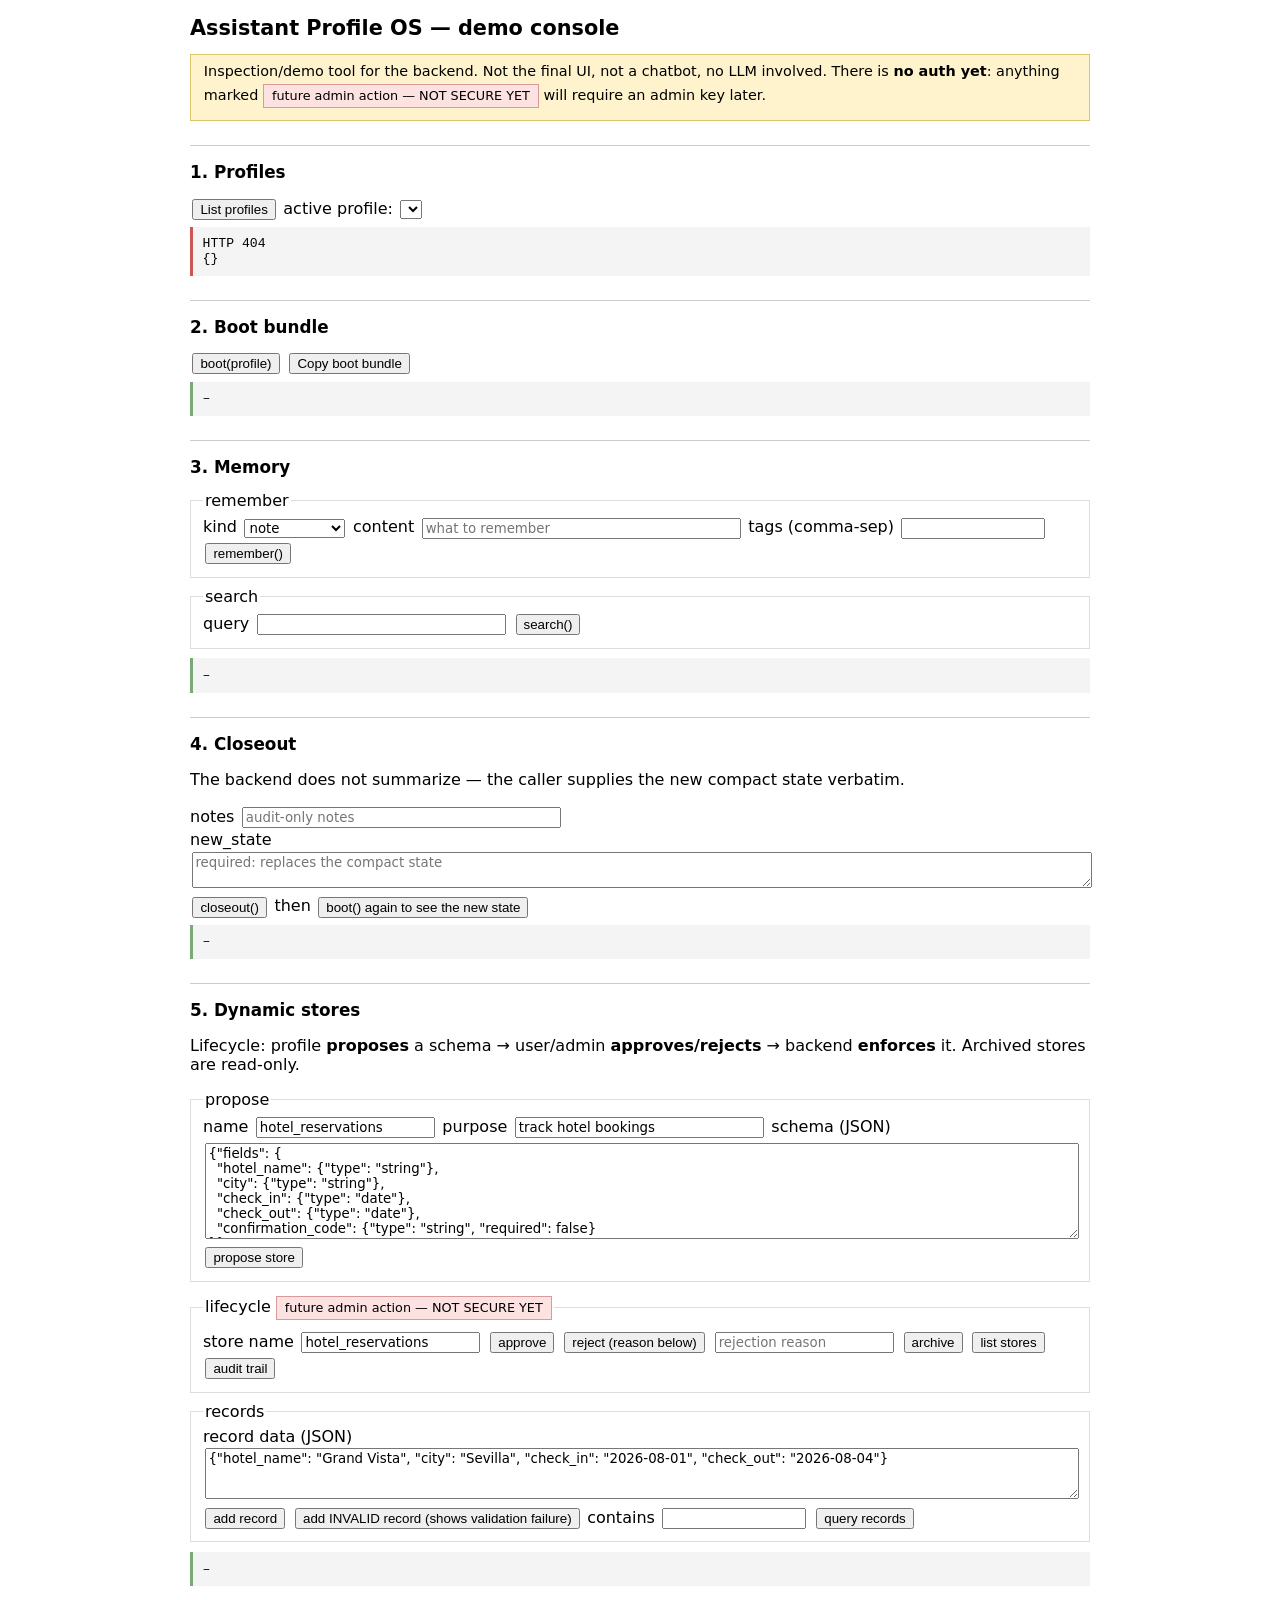
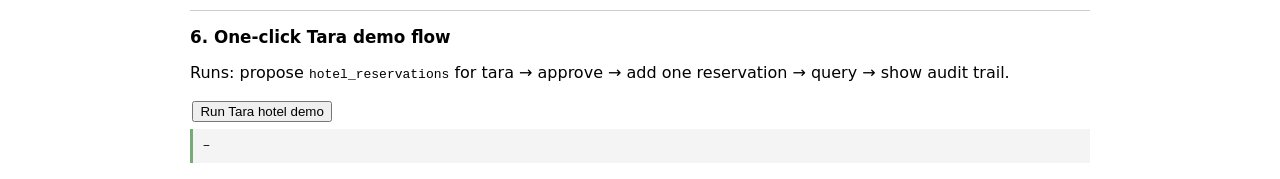
==== profile_os/demo.html @ dda85253 "human demo" ====
<!doctype html>
<html>
<head>
<meta charset="utf-8">
<meta name="viewport" content="width=device-width, initial-scale=1">
<title>Assistant Profile OS — demo console</title>
<style>
  body { font-family: system-ui, sans-serif; max-width: 900px; margin: 1rem auto; padding: 0 1rem; }
  h1 { font-size: 1.3rem; } h2 { font-size: 1.05rem; margin-top: 1.5rem; border-top: 1px solid #ccc; padding-top: 1rem; }
  .banner { background: #fff3cd; border: 1px solid #d9c66a; padding: .5rem .8rem; font-size: .9rem; }
  .admin { background: #fde2e2; border: 1px solid #d99; padding: .2rem .5rem; font-size: .8rem; display: inline-block; margin: .3rem 0; }
  button { margin: .15rem; } input, textarea, select { margin: .15rem; font-family: inherit; }
  textarea { width: 100%; box-sizing: border-box; }
  pre { background: #f4f4f4; padding: .6rem; overflow-x: auto; white-space: pre-wrap; font-size: .82rem; }
  details { margin: .3rem 0; } summary { cursor: pointer; }
  .out { border-left: 3px solid #7a7; margin-top: .3rem; }
  .err { border-left: 3px solid #c55; }
  fieldset { margin: .6rem 0; border: 1px solid #ddd; }
</style>
</head>
<body>
<h1>Assistant Profile OS — demo console</h1>
<p class="banner">Inspection/demo tool for the backend. Not the final UI, not a chatbot, no LLM involved.
There is <b>no auth yet</b>: anything marked <span class="admin">future admin action — NOT SECURE YET</span> will require an admin key later.</p>

<h2>1. Profiles</h2>
<button onclick="loadProfiles()">List profiles</button>
<span>active profile: <select id="profile" onchange="clearOuts()"></select></span>
<pre id="profiles-out" class="out">–</pre>

<h2>2. Boot bundle</h2>
<button onclick="boot()">boot(profile)</button>
<button onclick="copyBoot()">Copy boot bundle</button>
<div id="boot-view"></div>
<pre id="boot-out" class="out">–</pre>

<h2>3. Memory</h2>
<fieldset><legend>remember</legend>
  kind <select id="mem-kind"><option>note</option><option>fact</option><option>decision</option><option>failure_scar</option><option>preference</option><option>observation</option></select>
  content <input id="mem-content" size="40" placeholder="what to remember">
  tags (comma-sep) <input id="mem-tags" size="15">
  <button onclick="remember()">remember()</button>
</fieldset>
<fieldset><legend>search</legend>
  query <input id="mem-q" size="30"> <button onclick="searchMem()">search()</button>
</fieldset>
<pre id="mem-out" class="out">–</pre>

<h2>4. Closeout</h2>
<p>The backend does not summarize — the caller supplies the new compact state verbatim.</p>
notes <input id="co-notes" size="40" placeholder="audit-only notes"><br>
new_state <textarea id="co-state" rows="2" placeholder="required: replaces the compact state"></textarea>
<button onclick="closeout()">closeout()</button> then <button onclick="boot()">boot() again to see the new state</button>
<pre id="co-out" class="out">–</pre>

<h2>5. Dynamic stores</h2>
<p>Lifecycle: profile <b>proposes</b> a schema → user/admin <b>approves/rejects</b> → backend <b>enforces</b> it. Archived stores are read-only.</p>
<fieldset><legend>propose</legend>
  name <input id="st-name" size="20" value="hotel_reservations">
  purpose <input id="st-purpose" size="30" value="track hotel bookings">
  schema (JSON)
  <textarea id="st-schema" rows="6">{"fields": {
  "hotel_name": {"type": "string"},
  "city": {"type": "string"},
  "check_in": {"type": "date"},
  "check_out": {"type": "date"},
  "confirmation_code": {"type": "string", "required": false}
}}</textarea>
  <button onclick="proposeStore()">propose store</button>
</fieldset>
<fieldset><legend>lifecycle <span class="admin">future admin action — NOT SECURE YET</span></legend>
  store name <input id="st-target" size="20" value="hotel_reservations">
  <button onclick="storeAction('approve')">approve</button>
  <button onclick="storeAction('reject')">reject (reason below)</button>
  <input id="st-reason" size="20" placeholder="rejection reason">
  <button onclick="storeAction('archive')">archive</button>
  <button onclick="listStores()">list stores</button>
  <button onclick="storeAudit()">audit trail</button>
</fieldset>
<fieldset><legend>records</legend>
  record data (JSON) <textarea id="st-record" rows="3">{"hotel_name": "Grand Vista", "city": "Sevilla", "check_in": "2026-08-01", "check_out": "2026-08-04"}</textarea>
  <button onclick="addRecord()">add record</button>
  <button onclick="addBadRecord()">add INVALID record (shows validation failure)</button>
  contains <input id="st-contains" size="15"> <button onclick="queryRecords()">query records</button>
</fieldset>
<pre id="st-out" class="out">–</pre>

<h2>6. One-click Tara demo flow</h2>
<p>Runs: propose <code>hotel_reservations</code> for tara → approve → add one reservation → query → show audit trail.</p>
<button onclick="taraDemo()">Run Tara hotel demo</button>
<pre id="demo-out" class="out">–</pre>

<script>
const $ = id => document.getElementById(id);
const pid = () => $('profile').value || 'tara';

async function api(method, path, body) {
  const res = await fetch(path, {
    method,
    headers: body ? {'Content-Type': 'application/json'} : {},
    body: body ? JSON.stringify(body) : undefined,
  });
  const data = await res.json().catch(() => ({}));
  return {ok: res.ok, status: res.status, data};
}
function show(id, r) {
  const el = $(id);
  el.className = r.ok ? 'out' : 'out err';
  el.textContent = (r.ok ? '' : `HTTP ${r.status}\n`) + JSON.stringify(r.data, null, 2);
}
function clearOuts() { document.querySelectorAll('pre.out').forEach(e => e.textContent = '–'); }

async function loadProfiles() {
  const r = await api('GET', '/profiles');
  show('profiles-out', r);
  if (r.ok) $('profile').innerHTML = r.data.map(p => `<option>${p.id}</option>`).join('');
}

let lastBoot = null;
async function boot() {
  const r = await api('POST', `/profiles/${pid()}/boot`);
  show('boot-out', r);
  if (!r.ok) return;
  lastBoot = r.data;
  $('boot-view').innerHTML = `
    <p><b>compact state:</b> ${esc(r.data.compact_state)}</p>
    <details><summary>base prompt</summary><pre>${esc(r.data.base_prompt)}</pre></details>
    <details><summary>role prompt</summary><pre>${esc(r.data.role_prompt)}</pre></details>
    <details open><summary>recent memories (${r.data.recent_memories.length})</summary>
      <pre>${esc(r.data.recent_memories.map(m => `[${m.kind}] ${m.content}`).join('\n') || '(none)')}</pre></details>`;
}
function esc(s) { return (s ?? '').toString().replace(/[&<>]/g, c => ({'&':'&amp;','<':'&lt;','>':'&gt;'}[c])); }
async function copyBoot() {
  if (!lastBoot) await boot();
  if (!lastBoot) return;
  const b = lastBoot;
  const text = `# Boot bundle: ${b.profile.id}\n\n## Base prompt\n${b.base_prompt}\n## Role prompt\n${b.role_prompt}\n## Compact state\n${b.compact_state}\n\n## Recent memories\n` +
    b.recent_memories.map(m => `- [${m.kind}] ${m.content}`).join('\n');
  await navigator.clipboard.writeText(text);
  $('boot-out').textContent = 'boot bundle copied to clipboard';
}

async function remember() {
  const tags = $('mem-tags').value.split(',').map(t => t.trim()).filter(Boolean);
  show('mem-out', await api('POST', `/profiles/${pid()}/memories`,
    {kind: $('mem-kind').value, content: $('mem-content').value, tags}));
}
async function searchMem() {
  show('mem-out', await api('GET',
    `/profiles/${pid()}/memories/search?q=${encodeURIComponent($('mem-q').value)}`));
}

async function closeout() {
  show('co-out', await api('POST', `/profiles/${pid()}/closeout`,
    {notes: $('co-notes').value, new_state: $('co-state').value}));
}

async function proposeStore() {
  let schema;
  try { schema = JSON.parse($('st-schema').value); }
  catch (e) { return show('st-out', {ok: false, status: 0, data: {error: 'schema is not valid JSON: ' + e.message}}); }
  show('st-out', await api('POST', `/profiles/${pid()}/stores`,
    {name: $('st-name').value, purpose: $('st-purpose').value, proposed_by: pid(), schema}));
}
async function storeAction(action) {
  const name = $('st-target').value;
  const body = action === 'reject' ? {reason: $('st-reason').value || 'no reason given'} : undefined;
  show('st-out', await api('POST', `/profiles/${pid()}/stores/${name}/${action}`, body));
}
async function listStores() { show('st-out', await api('GET', `/profiles/${pid()}/stores`)); }
async function storeAudit() { show('st-out', await api('GET', `/profiles/${pid()}/stores/${$('st-target').value}/audit`)); }
async function addRecord() {
  let data;
  try { data = JSON.parse($('st-record').value); }
  catch (e) { return show('st-out', {ok: false, status: 0, data: {error: 'record is not valid JSON: ' + e.message}}); }
  show('st-out', await api('POST', `/profiles/${pid()}/stores/${$('st-target').value}/records`, {data}));
}
async function addBadRecord() {
  show('st-out', await api('POST', `/profiles/${pid()}/stores/${$('st-target').value}/records`,
    {data: {hotel_name: "Grand Vista", city: "Sevilla", check_in: "2026-02-30", check_out: "2026-08-04", stars: 5}}));
}
async function queryRecords() {
  const c = $('st-contains').value;
  show('st-out', await api('GET',
    `/profiles/${pid()}/stores/${$('st-target').value}/records${c ? '?contains=' + encodeURIComponent(c) : ''}`));
}

async function taraDemo() {
  const log = [];
  const step = async (label, method, path, body) => {
    const r = await api(method, path, body);
    log.push(`### ${label} → HTTP ${r.status}\n${JSON.stringify(r.data, null, 2)}`);
    $('demo-out').textContent = log.join('\n\n');
    return r;
  };
  const schema = {fields: {hotel_name: {type: 'string'}, city: {type: 'string'},
                           check_in: {type: 'date'}, check_out: {type: 'date'},
                           confirmation_code: {type: 'string', required: false}}};
  await step('1. propose hotel_reservations for tara', 'POST', '/profiles/tara/stores',
    {name: 'hotel_reservations', purpose: 'track hotel bookings', proposed_by: 'tara', schema});
  await step('2. approve (future admin action — not secure yet)', 'POST',
    '/profiles/tara/stores/hotel_reservations/approve');
  await step('3. add one reservation', 'POST', '/profiles/tara/stores/hotel_reservations/records',
    {data: {hotel_name: 'Grand Vista', city: 'Sevilla', check_in: '2026-08-01', check_out: '2026-08-04'}});
  await step('4. query records', 'GET', '/profiles/tara/stores/hotel_reservations/records');
  await step('5. audit trail', 'GET', '/profiles/tara/stores/hotel_reservations/audit');
}

loadProfiles();
</script>
</body>
</html>
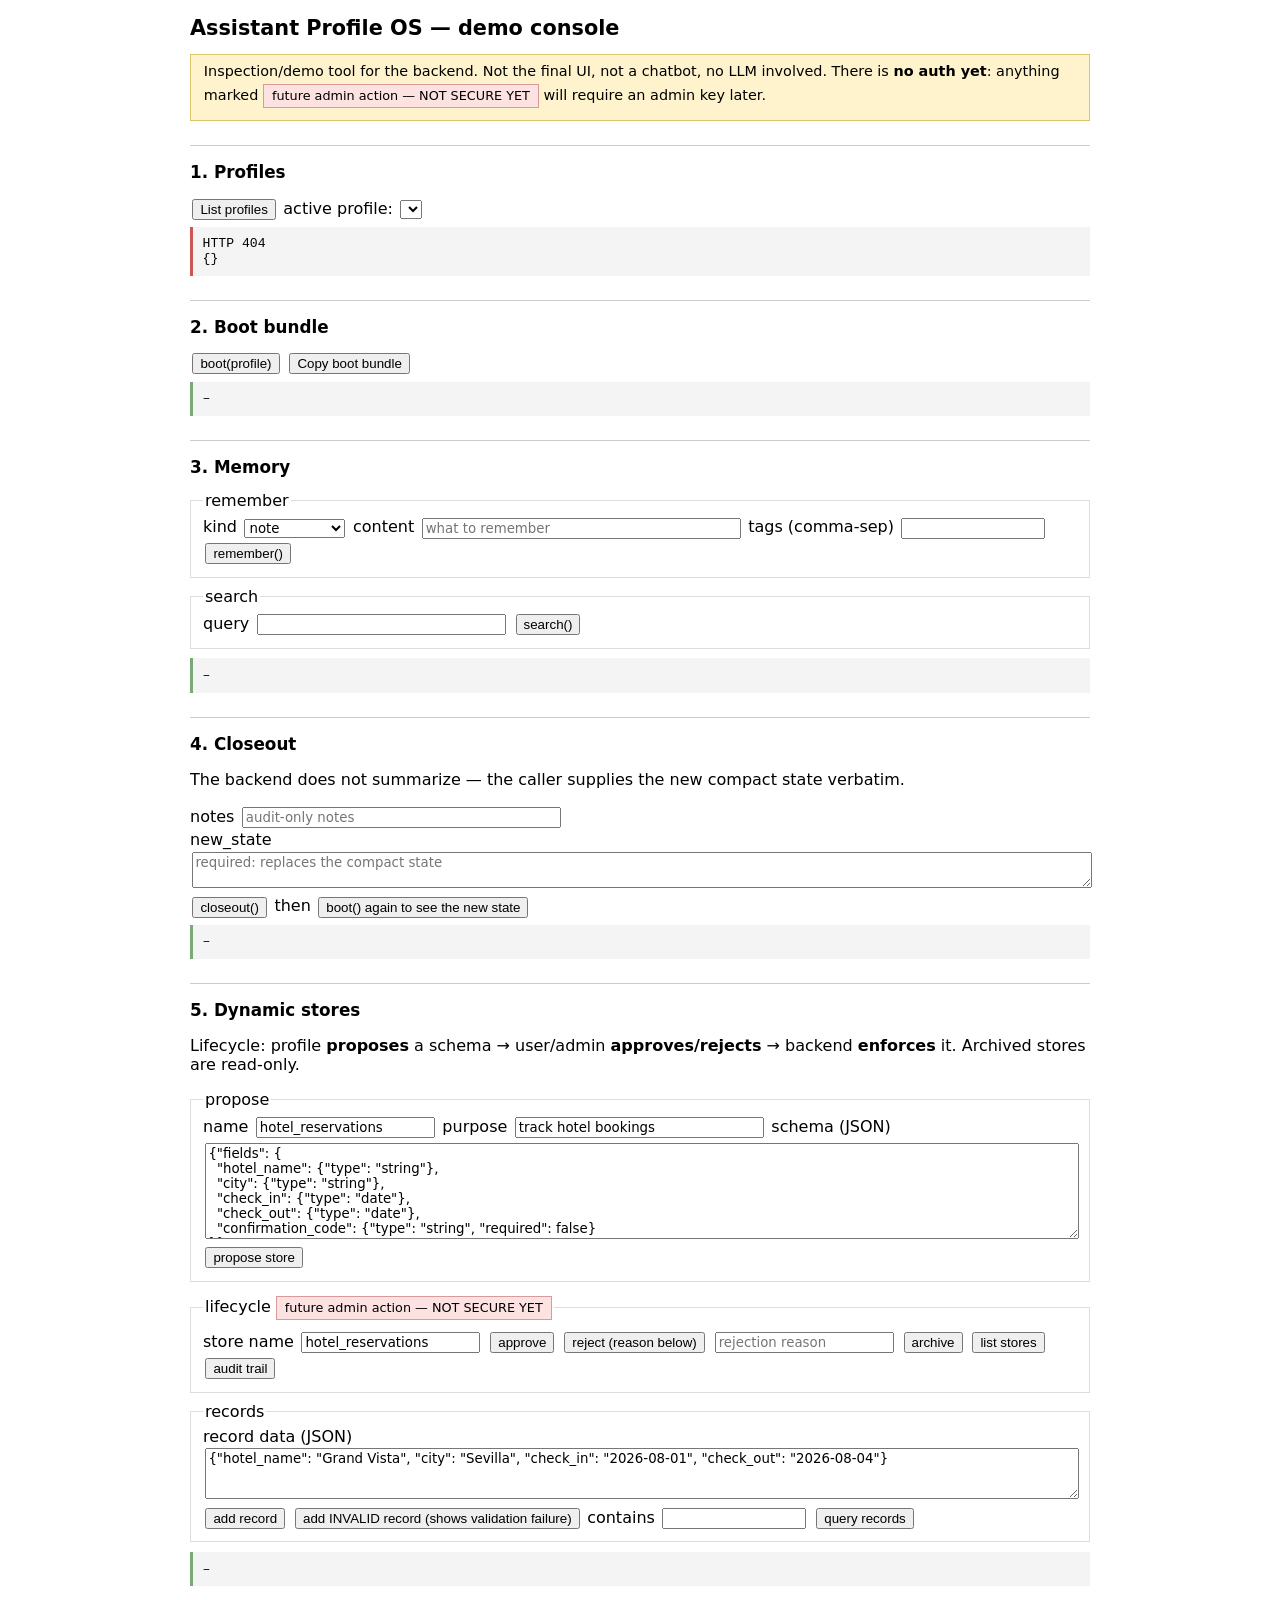
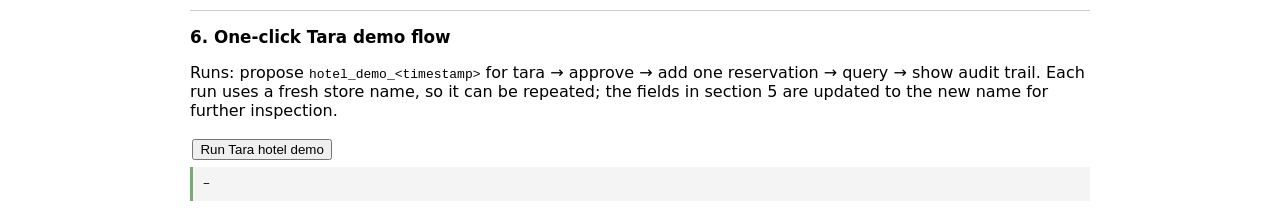
==== commit 7232aabb: "slice 3 auth model" ====
--- a/profile_os/demo.html
+++ b/profile_os/demo.html
@@ -86,7 +86,8 @@
 <pre id="st-out" class="out">–</pre>
 
 <h2>6. One-click Tara demo flow</h2>
-<p>Runs: propose <code>hotel_reservations</code> for tara → approve → add one reservation → query → show audit trail.</p>
+<p>Runs: propose <code>hotel_demo_&lt;timestamp&gt;</code> for tara → approve → add one reservation → query → show audit trail.
+Each run uses a fresh store name, so it can be repeated; the fields in section 5 are updated to the new name for further inspection.</p>
 <button onclick="taraDemo()">Run Tara hotel demo</button>
 <pre id="demo-out" class="out">–</pre>
 
@@ -186,7 +187,12 @@
 }
 
 async function taraDemo() {
-  const log = [];
+  // Unique name per run so the demo is repeatable (re-proposing over a
+  // pending/approved store is a 409 by design).
+  const name = `hotel_demo_${Date.now()}`;
+  const log = [`(store name for this run: ${name} — copied into section 5 fields for inspection)`];
+  $('st-name').value = name;
+  $('st-target').value = name;
   const step = async (label, method, path, body) => {
     const r = await api(method, path, body);
     log.push(`### ${label} → HTTP ${r.status}\n${JSON.stringify(r.data, null, 2)}`);
@@ -196,14 +202,14 @@
   const schema = {fields: {hotel_name: {type: 'string'}, city: {type: 'string'},
                            check_in: {type: 'date'}, check_out: {type: 'date'},
                            confirmation_code: {type: 'string', required: false}}};
-  await step('1. propose hotel_reservations for tara', 'POST', '/profiles/tara/stores',
-    {name: 'hotel_reservations', purpose: 'track hotel bookings', proposed_by: 'tara', schema});
-  await step('2. approve (future admin action — not secure yet)', 'POST',
-    '/profiles/tara/stores/hotel_reservations/approve');
-  await step('3. add one reservation', 'POST', '/profiles/tara/stores/hotel_reservations/records',
+  await step(`1. propose ${name} for tara`, 'POST', '/profiles/tara/stores',
+    {name, purpose: 'track hotel bookings (demo run)', proposed_by: 'tara', schema});
+  await step('2. approve (future admin action — NOT SECURE YET)', 'POST',
+    `/profiles/tara/stores/${name}/approve`);
+  await step('3. add one reservation', 'POST', `/profiles/tara/stores/${name}/records`,
     {data: {hotel_name: 'Grand Vista', city: 'Sevilla', check_in: '2026-08-01', check_out: '2026-08-04'}});
-  await step('4. query records', 'GET', '/profiles/tara/stores/hotel_reservations/records');
-  await step('5. audit trail', 'GET', '/profiles/tara/stores/hotel_reservations/audit');
+  await step('4. query records', 'GET', `/profiles/tara/stores/${name}/records`);
+  await step('5. audit trail', 'GET', `/profiles/tara/stores/${name}/audit`);
 }
 
 loadProfiles();
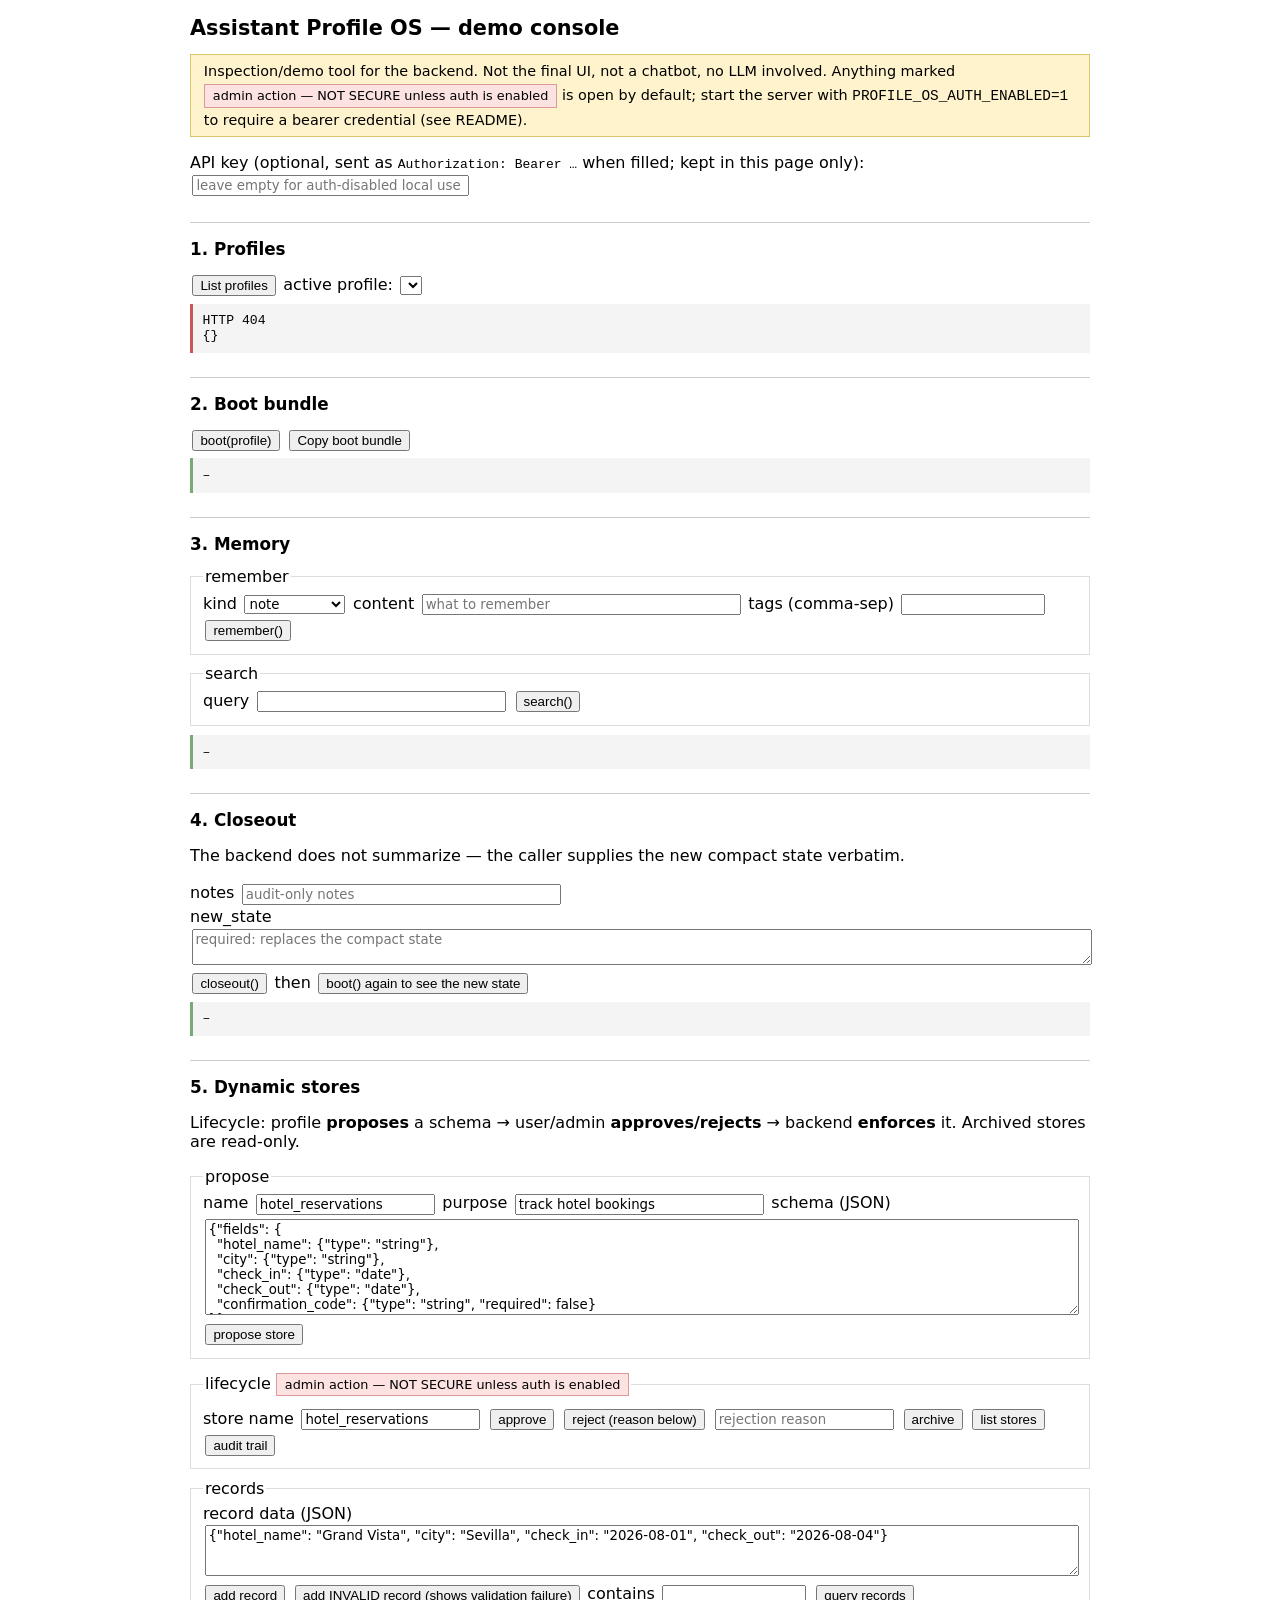
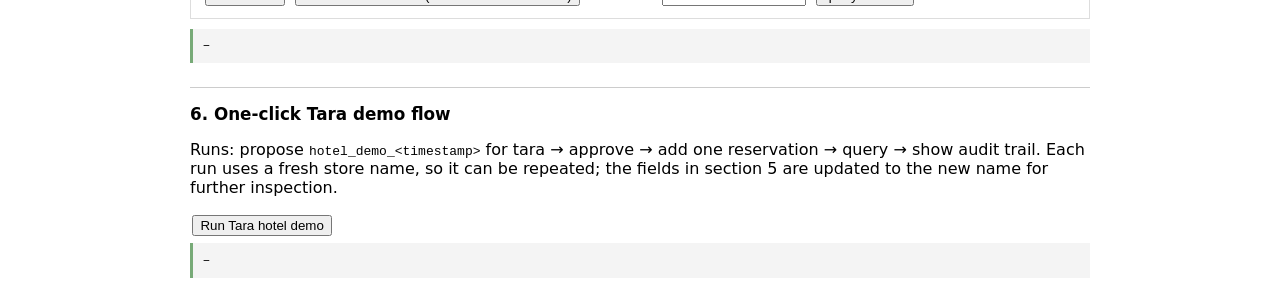
==== commit 28f1354f: "auth2" ====
--- a/profile_os/demo.html
+++ b/profile_os/demo.html
@@ -21,7 +21,10 @@
 <body>
 <h1>Assistant Profile OS — demo console</h1>
 <p class="banner">Inspection/demo tool for the backend. Not the final UI, not a chatbot, no LLM involved.
-There is <b>no auth yet</b>: anything marked <span class="admin">future admin action — NOT SECURE YET</span> will require an admin key later.</p>
+Anything marked <span class="admin">admin action — NOT SECURE unless auth is enabled</span> is open by default;
+start the server with <code>PROFILE_OS_AUTH_ENABLED=1</code> to require a bearer credential (see README).</p>
+<p>API key (optional, sent as <code>Authorization: Bearer …</code> when filled; kept in this page only):
+<input id="api-key" size="34" type="password" placeholder="leave empty for auth-disabled local use"></p>
 
 <h2>1. Profiles</h2>
 <button onclick="loadProfiles()">List profiles</button>
@@ -68,7 +71,7 @@
 }}</textarea>
   <button onclick="proposeStore()">propose store</button>
 </fieldset>
-<fieldset><legend>lifecycle <span class="admin">future admin action — NOT SECURE YET</span></legend>
+<fieldset><legend>lifecycle <span class="admin">admin action — NOT SECURE unless auth is enabled</span></legend>
   store name <input id="st-target" size="20" value="hotel_reservations">
   <button onclick="storeAction('approve')">approve</button>
   <button onclick="storeAction('reject')">reject (reason below)</button>
@@ -96,9 +99,12 @@
 const pid = () => $('profile').value || 'tara';
 
 async function api(method, path, body) {
+  const headers = body ? {'Content-Type': 'application/json'} : {};
+  const key = $('api-key').value.trim();
+  if (key) headers['Authorization'] = `Bearer ${key}`;
   const res = await fetch(path, {
     method,
-    headers: body ? {'Content-Type': 'application/json'} : {},
+    headers,
     body: body ? JSON.stringify(body) : undefined,
   });
   const data = await res.json().catch(() => ({}));
@@ -204,7 +210,7 @@
                            confirmation_code: {type: 'string', required: false}}};
   await step(`1. propose ${name} for tara`, 'POST', '/profiles/tara/stores',
     {name, purpose: 'track hotel bookings (demo run)', proposed_by: 'tara', schema});
-  await step('2. approve (future admin action — NOT SECURE YET)', 'POST',
+  await step('2. approve (admin action — enforced only when auth is enabled)', 'POST',
     `/profiles/tara/stores/${name}/approve`);
   await step('3. add one reservation', 'POST', `/profiles/tara/stores/${name}/records`,
     {data: {hotel_name: 'Grand Vista', city: 'Sevilla', check_in: '2026-08-01', check_out: '2026-08-04'}});
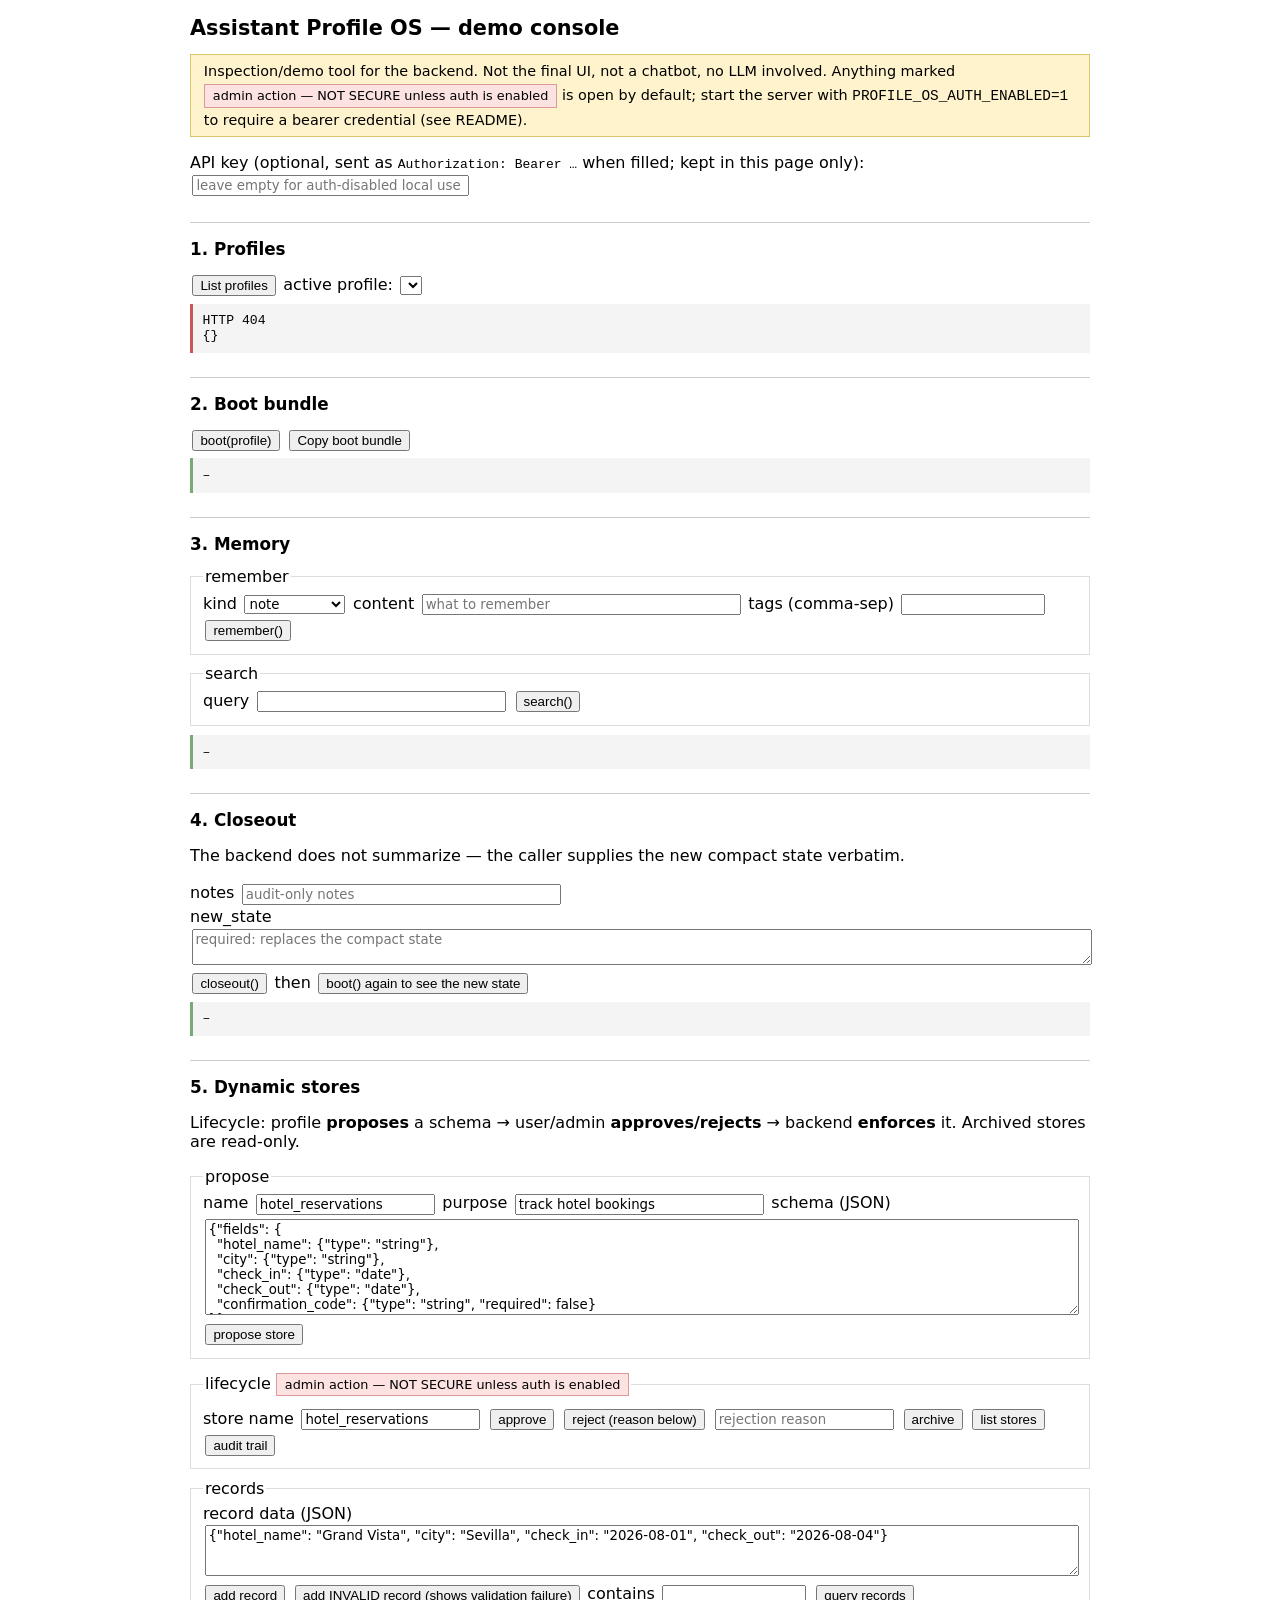
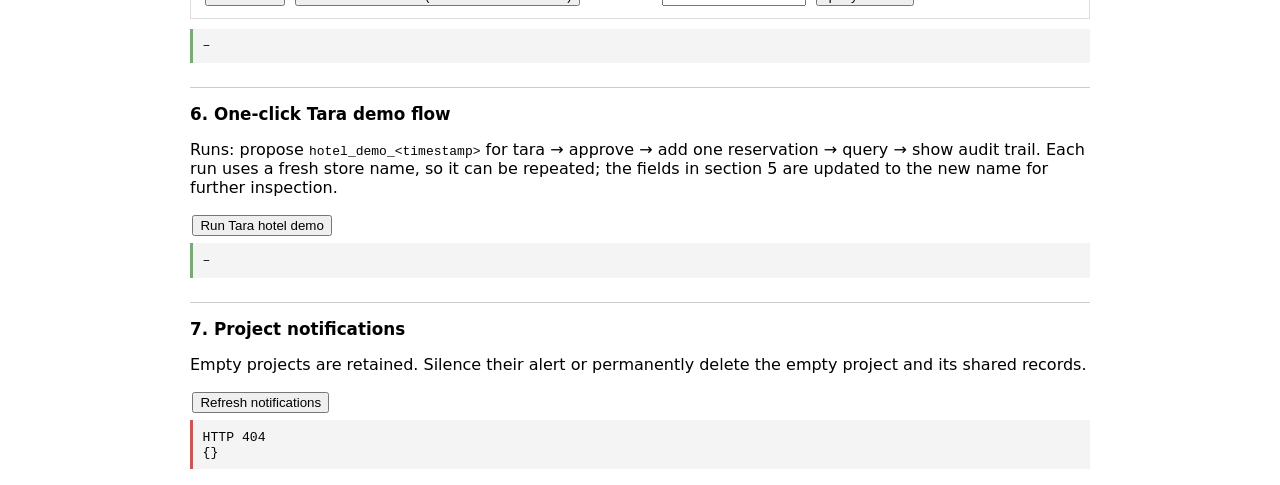
==== commit 84c52010: "Add shared companion projects" ====
--- a/profile_os/demo.html
+++ b/profile_os/demo.html
@@ -94,6 +94,11 @@
 <button onclick="taraDemo()">Run Tara hotel demo</button>
 <pre id="demo-out" class="out">–</pre>
 
+<h2>7. Project notifications</h2>
+<p>Empty projects are retained. Silence their alert or permanently delete the empty project and its shared records.</p>
+<button onclick="loadNotifications()">Refresh notifications</button>
+<div id="notifications"></div>
+
 <script>
 const $ = id => document.getElementById(id);
 const pid = () => $('profile').value || 'tara';
@@ -218,7 +223,28 @@
   await step('5. audit trail', 'GET', `/profiles/tara/stores/${name}/audit`);
 }
 
+async function loadNotifications() {
+  const r = await api('GET', '/settings/notifications');
+  const el = $('notifications');
+  if (!r.ok) { el.innerHTML = `<pre class="out err">HTTP ${r.status}\n${esc(JSON.stringify(r.data))}</pre>`; return; }
+  el.innerHTML = r.data.length ? r.data.map(n => `<fieldset>
+    <legend>${esc(n.kind)}</legend><p>${esc(n.message)}</p>
+    <button onclick="silenceNotification('${n.id}')">Silence</button>
+    <button onclick="deleteEmptyProject('${n.project_id}')">Delete empty project/store</button>
+  </fieldset>`).join('') : '<p>No active notifications.</p>';
+}
+async function silenceNotification(id) {
+  await api('POST', `/settings/notifications/${id}/silence`); loadNotifications();
+}
+async function deleteEmptyProject(id) {
+  if (!confirm('Permanently delete this empty project and all of its shared records?')) return;
+  const r = await api('DELETE', `/settings/projects/${id}`);
+  if (!r.ok) alert(`Delete failed: ${JSON.stringify(r.data)}`);
+  loadNotifications();
+}
+
 loadProfiles();
+loadNotifications();
 </script>
 </body>
 </html>
